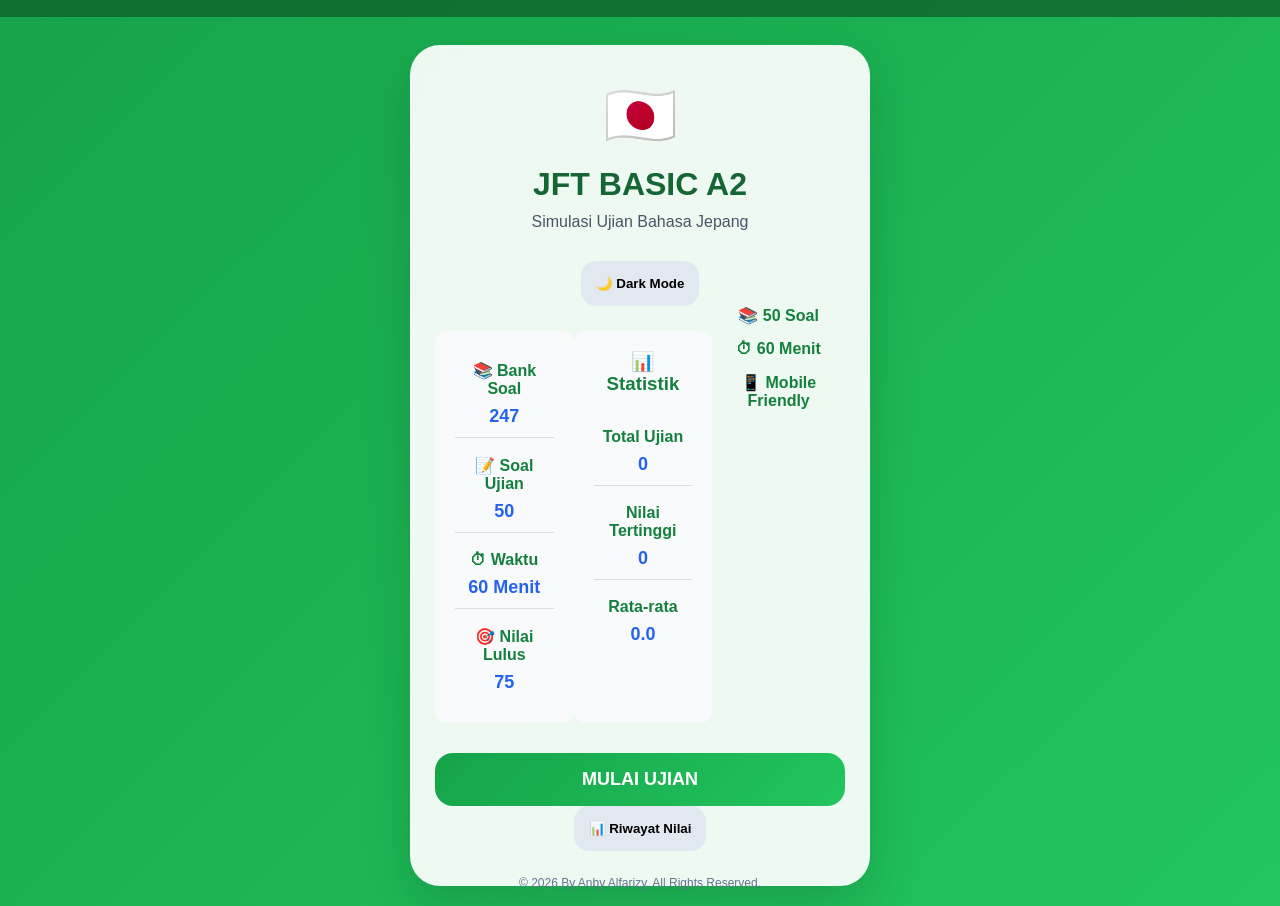
==== index.html @ bf28ae54 "Add files via upload" ====
<!DOCTYPE html>
<html lang="id">

<head>
    <meta charset="UTF-8">
    <!-- BARIS INI WAJIB ADA agar layar HP tidak auto-zoom -->
    <meta name="viewport" content="width=device-width, initial-scale=1.0, maximum-scale=1.0, user-scalable=no">
    
    <title>JFT Basic A2</title>

    <!-- Baris ini menghapus/mencegah pemuatan ikon -->
    <link rel="icon" href="data:,">

    <!-- Jalur relatif lokal (aman untuk GitHub Pages) -->
<script src="./js/confetti.browser.min.js"></script>


<link rel="stylesheet" href="css/style.css">
<link rel="stylesheet" href="css/mobile.css">
<link rel="stylesheet" href="css/animation.css">

</head>

<body>
    <!-- TEKS BERJALAN PALING ATAS (SEBELUM ELEMEN LAINNYA) -->
    <div class="top-marquee">
        <span>PERHATIAN!!! Ujian Ini Hanya Simulasi/Latihan Gunakan Logika Anda Dan Jangan Sampai Terkecoh/Tertipu © 2026 By Anby Alfarizy. All Rights Reserved. • Simulasi Ujian JFT Basic A2</span>
    </div>

    <!-- Kode website kamu lainnya ada di bawah sini... -->

<body>

    <body>


<div class="app">

    <section id="history" class="page">


        <div class="card">
        
        
        <h2>
        Riwayat Ujian
        </h2>
        
                <button
        id="deleteHistoryBtn"
        class="btn-secondary">

        🗑 Hapus Semua Riwayat

        </button>
                
        <div id="historyList">
        
        Belum ada ujian
        
        </div>
        
        
        
        <button
        id="backHomeBtn"
        class="btn-secondary">
        
        ← Kembali ke Home
        
        </button>
        
        
        </div>
        
        
        </section>

<!-- HOME -->

<section id="home" class="page active">


<div class="card home-card">


<div class="logo">
🇯🇵
</div>


<h1>
JFT BASIC A2
</h1>


<p class="subtitle">
Simulasi Ujian Bahasa Jepang
</p>

<button
id="themeBtn"
class="btn-secondary">

🌙 Dark Mode

</button>


<div class="info-box">

    <div class="dashboard">

        <div class="dashboard-item">
    
            <span>📚 Bank Soal</span>
    
            <b id="bankQuestion">
                0
            </b>
    
        </div>
    
        <div class="dashboard-item">
    
            <span>📝 Soal Ujian</span>
    
            <b>
                50
            </b>
    
        </div>
    
        <div class="dashboard-item">
    
            <span>⏱ Waktu</span>
    
            <b>
                60 Menit
            </b>
    
        </div>
    
        <div class="dashboard-item">
    
            <span>🎯 Nilai Lulus</span>
    
            <b>
                75
            </b>
    
        </div>
    
    </div>

    <div class="dashboard">

        <h3>
        📊 Statistik
        </h3>
        
        <div class="dashboard-item">
        
        <span>
        Total Ujian
        </span>
        
        <b id="totalExam">
        0
        </b>
        
        </div>
        
        <div class="dashboard-item">
        
        <span>
        Nilai Tertinggi
        </span>
        
        <b id="bestScore">
        0
        </b>
        
        </div>
        
        <div class="dashboard-item">
        
        <span>
        Rata-rata
        </span>
        
        <b id="averageScore">
        0
        </b>
        
        </div>
        
        </div>

        <div style="display: flex; flex-direction: column; align-items: center; gap: 15px;">
            <!-- 1. 50 Soal -->
            <div> 📚 50 Soal </div>
        
            <!-- 2. 60 Menit -->
            <div> ⏱ 60 Menit </div>
        
            <!-- 3. Mobile Friendly -->
            <div> 📱 Mobile Friendly </div>
        </div>


</div>


<button 
id="startBtn"
class="btn-primary">

MULAI UJIAN

</button>

<button
id="historyBtn"
class="btn-secondary">

📊 Riwayat Nilai

</button>


</div>


</section>







<!-- QUIZ -->

<section id="quiz" class="page">


<div class="quiz-container">



<div class="quiz-header">


<div class="exam-title">
🇯🇵 JFT BASIC A2
</div>


<div class="timer">

⏱

<span id="time">
60:00
</span>

</div>


</div>






<div class="progress-box">


<div class="progress-text">

Soal

<span id="currentNumber">
1
</span>

/

<span id="totalNumber">
0
</span>


</div>



<div class="progress-bar">

<div 
id="progress"
class="progress">

</div>

</div>


</div>







<div class="question-card">

    <div id="typeLabel" class="type-label"></div>

    <div id="passage" class="passage"></div>

    <!-- SISIPKAN BARIS GAMBAR DI SINI (DI ATAS QUESTIONTEXT) -->
    <img id="questionImage" src="" alt="Gambar Soal" style="display: none;" />

    <!-- AUDIO CHOKAI (Tambahkan baris ini) -->
    <audio id="questionAudio" controls style="display: none; width: 100%; margin: 15px 0;"></audio>

    <h2 id="questionText"></h2>

    <div id="options" class="options"></div>

</div>


<div id="numberPanel" class="number-panel"></div>







<div class="navigation">


<button
onclick="previousQuestion()"
class="btn-secondary">

← Sebelumnya

</button>



<button
onclick="nextQuestion()"
class="btn-primary">

Selanjutnya →

</button>

<button
onclick="finishExam()"
class="btn-danger">

Selesai Ujian

</button>

</div>



</div>


</section>


<!-- RESULT -->
<section id="result" class="page">
    <div class="card">
        <h2>Hasil Ujian</h2>

        <div id="resultText">
            Nilai akan muncul di sini
        </div>

        <button id="retryBtn" class="btn-primary">
            🔄 Ulangi Ujian
        </button>

        <button id="resultHomeBtn" class="btn-secondary">
            ← Kembali ke Home
        </button>

        <button id="reviewBtn" class="btn-primary">
            Lihat Pembahasan Salah
        </button>

        <button id="backResultBtn" class="btn-secondary">
            Kembali ke Hasil
        </button>

        <div id="reviewBox"></div>
    </div>
</section>




</div>


<!-- SweetAlert2 CSS & JS -->
<script src="https://cdn.jsdelivr.net/npm/sweetalert2@11"></script>

<footer class="copyright">
    © 2026 By Anby Alfarizy. All Rights Reserved.
</footer>

<!-- File Pendukung -->
<script src="js/random.js"></script>
<script src="js/storage.js"></script>

<!-- Logika & Data Ujian -->
<script src="js/quiz.js"></script> 

<!-- Logika Dashboard Utama (Dipanggil Paling Akhir) -->
<script src="js/app.js"></script>

</body>
</html>
---- css/style.css ----
*{
    margin:0;
    padding:0;
    box-sizing:border-box;
}


body{

    min-height:100vh;

    font-family:
    "Poppins",
    "Noto Sans JP",
    sans-serif;


    background:
    linear-gradient(
        135deg,
        #16a34a,
        #22c55e
    );


    display:flex;

    justify-content:center;

    align-items:center;

}




.app{

    width:100%;

    max-width:500px;

    padding:20px;

}




.page{

    display:none;

}



.page.active{

    display:block;

}





.card{


    background:
    rgba(255,255,255,0.92);


    backdrop-filter:
    blur(15px);


    border-radius:30px;


    padding:35px 25px;


    box-shadow:
    0 20px 50px
    rgba(0,0,0,0.15);


    text-align:center;


}



.logo{

    font-size:60px;

    margin-bottom:15px;

}



h1{

    color:#166534;

    font-size:32px;

    margin-bottom:10px;

}



.subtitle{

    color:#475569;

    margin-bottom:30px;

}





.info-box{


    display:flex;

    justify-content:space-around;

    margin-bottom:30px;


}



.info-box div{


    display:flex;

    flex-direction:column;


    gap:8px;


    color:#15803d;

    font-weight:bold;


}





.btn-primary{


    width:100%;


    padding:16px;


    border:none;


    border-radius:18px;


    background:

    linear-gradient(
        135deg,
        #16a34a,
        #22c55e
    );


    color:white;


    font-size:18px;


    font-weight:bold;


    cursor:pointer;


    transition:.3s;


}



.btn-primary:hover{


    transform:
    translateY(-3px);


    box-shadow:
    0 10px 25px
    rgba(22,163,74,.4);


}
/* =================
   QUIZ STYLE
================= */


.quiz-container{

display:flex;

flex-direction:column;

gap:20px;

}




.quiz-header{

display:flex;

justify-content:space-between;

align-items:center;

color:#166534;

font-weight:bold;

}




.timer{

background:#dcfce7;

padding:10px 18px;

border-radius:15px;

color:#15803d;

}





.progress-box{

background:white;

padding:15px;

border-radius:20px;

}



.progress-text{

margin-bottom:10px;

font-weight:bold;

color:#334155;

}



.progress-bar{

height:12px;

background:#dcfce7;

border-radius:20px;

overflow:hidden;

}



.progress{


height:100%;


width:20%;


background:

linear-gradient(
90deg,
#16a34a,
#22c55e
);


}





.question-card{


background:white;


padding:25px;


border-radius:25px;


box-shadow:
0 10px 30px
rgba(0,0,0,.1);


}





.question-card h2{

font-size:20px;

color:#1e293b;

line-height:1.6;

}





.options{


display:flex;

flex-direction:column;

gap:12px;

margin-top:20px;

}





.option{


padding:15px;


border-radius:15px;


border:2px solid #dcfce7;


background:white;


cursor:pointer;


text-align:left;


font-size:16px;


transition:.3s;


}



.option:hover{


background:#f0fdf4;


border-color:#22c55e;


}





.number-panel{


display:flex;

gap:8px;

overflow-x:auto;


}



.number{


min-width:40px;

height:40px;


border:none;


border-radius:12px;


background:#e2e8f0;


cursor:pointer;


font-weight:bold;


}




.number.active{


background:#16a34a;

color:white;


}





.navigation{


display:flex;

gap:10px;

}





.btn-secondary{


flex:1;

padding:15px;


border:none;


border-radius:15px;


background:#e2e8f0;


font-weight:bold;


}

.number{

    width:40px;
    height:40px;
    border-radius:50%;
    border:none;
    background:#e5e7eb;
    margin:5px;
    font-weight:bold;
    cursor:pointer;
    
    }
    
    
    
    .number.active{
    
    background:#2563eb;
    color:white;
    
    }
    
    
    
    .number.answered{
    
    background:#22c55e;
    color:white;
    
    }
    
    
    
    .option.selected{
    
    background:#dcfce7;
    border:2px solid #22c55e;
    
    }

    .btn-danger{

        background:#ef4444;
        color:white;
        border:none;
        padding:12px 20px;
        border-radius:12px;
        font-weight:bold;
        
        }
        
        
        .btn-danger:hover{
        
        background:#dc2626;
        
        }

        .review-card{

            background:white;
            
            padding:15px;
            
            margin-top:15px;
            
            border-radius:15px;
            
            box-shadow:
            0 4px 10px rgba(0,0,0,0.08);
            
            }
            
            
            .review-card h3{
            
            color:#2563eb;
            
            }
            
            
            #reviewBox{

                width:100%;
                
                margin-top:20px;
                
                }

            .review-card{

                background:white;
                
                padding:16px;
                
                margin-top:15px;
                
                border-radius:15px;
                
                }
                
                
                .review-card.wrong{
                
                border-left:
                6px solid #ef4444;
                
                }
                
                
                
                .wrong-text{
                
                color:#ef4444;
                
                font-weight:bold;
                
                }
                
                
                
                .correct-text{
                
                color:#16a34a;
                
                font-weight:bold;
                
                }
                
                
                
                .perfect{
                
                color:#16a34a;
                
                text-align:center;
                
                }
                .review-container{

                    max-height:500px;
                    
                    overflow-y:auto;
                    
                    }
                    .option{

                        width:100%;
                        
                        padding:16px;
                        
                        margin-bottom:12px;
                        
                        border-radius:14px;
                        
                        border:2px solid #e5e7eb;
                        
                        background:white;
                        
                        font-size:16px;
                        
                        text-align:left;
                        
                        cursor:pointer;
                        
                        transition:.2s;
                        
                        }
                        
                        
                        .option:hover{
                        
                        border-color:#2563eb;
                        
                        }
                        
                        
                        .option:active{
                        
                        transform:scale(.98);
                        
                        }
                        .number-panel{

                            display:flex;
                            
                            gap:8px;
                            
                            overflow-x:auto;
                            
                            padding:10px 0;
                            
                            }
                            
                            
                            .number{
                            
                            min-width:40px;
                            
                            height:40px;
                            
                            border-radius:50%;
                            
                            border:none;
                            
                            background:#e5e7eb;
                            
                            }
                            
                            
                            .number.active{
                            
                            background:#2563eb;
                            
                            color:white;
                            
                            }
                            
                            
                            .number.done{
                            
                            background:#22c55e;
                            
                            color:white;
                            
                            }
                            .question-card{

                                animation:
                                slide .25s ease;
                                
                                }
                                
                                
                                @keyframes slide{
                                
                                
                                from{
                                
                                opacity:0;
                                
                                transform:
                                translateX(20px);
                                
                                }
                                
                                
                                to{
                                
                                opacity:1;
                                
                                transform:
                                translateX(0);
                                
                                }
                                
                                
                                }
                                .timer.warning{

                                    color:red;
                                    
                                    animation:
                                    blink 1s infinite;
                                    
                                    }
                                    
                                    
                                    @keyframes blink{
                                    
                                    50%{
                                    
                                    opacity:.4;
                                    
                                    }
                                    
                                    }
                                    
                                    .timer.warning{

                                        color:red;
                                        
                                        font-weight:bold;
                                        
                                        animation:
                                        blink 1s infinite;
                                        
                                        }
                                        
                                        
                                        
                                        @keyframes blink{
                                        
                                        0%{
                                        
                                        opacity:1;
                                        
                                        }
                                        
                                        
                                        50%{
                                        
                                        opacity:.3;
                                        
                                        }
                                        
                                        
                                        100%{
                                        
                                        opacity:1;
                                        
                                        }
                                        
                                        }
                                        .dashboard{

                                            margin-top:20px;
                                            
                                            padding:20px;
                                            
                                            border-radius:12px;
                                            
                                            background:#f8fafc;
                                            
                                            }
                                            
                                            
                                            
                                            .dashboard h3{
                                            
                                            margin-bottom:15px;
                                            
                                            text-align:center;
                                            
                                            }
                                            
                                            
                                            
                                            .dashboard-item{
                                            
                                            display:flex;
                                            
                                            justify-content:space-between;
                                            
                                            padding:10px 0;
                                            
                                            border-bottom:1px solid #ddd;
                                            
                                            }
                                            
                                            
                                            
                                            .dashboard-item:last-child{
                                            
                                            border:none;
                                            
                                            }
                                            
                                            
                                            
                                            .dashboard-item b{
                                            
                                            color:#2563eb;
                                            
                                            font-size:18px;
                                            
                                            }
                                            /* ==========================================
   DARK MODE - PERBAIKAN LENGKAP
   ========================================== */

body.dark {
    background: #121212;
    color: #ffffff;
}

body.dark .card,
body.dark .question-card,
body.dark .dashboard,
body.dark .review-card {
    background: #1f2937;
    color: #ffffff;
    border: 1px solid #374151;
}

body.dark .dashboard-item {
    border-bottom: 1px solid #374151;
}

/* Opsi Jawaban */
body.dark .option {
    background: #2b2b2b;
    color: #ffffff;
    border: 1px solid #555;
}

body.dark .option:hover {
    background: #3c3c3c;
}

body.dark .option.selected {
    background: #22c55e !important;
    color: #ffffff !important;
    border-color: #22c55e !important;
}

/* --- TOMBOL NOMOR SOAL --- */
body.dark .number {
    background: #2b2b2b;
    color: #ffffff;
    border: 1px solid #555;
}

/* Nomor Aktif (Biru) */
body.dark .number.active {
    background: #2563eb !important;
    color: #ffffff !important;
}

/* Nomor Sudah Terjawab (Hijau) */
body.dark .number.answered,
body.dark .number.filled,
body.dark .number.done {
    background: #16a34a !important;
    color: #ffffff !important;
    border-color: #16a34a !important;
}

/* --- PEMBAHASAN / REVIEW CARD --- */

/* Garis Kiri Merah untuk Pembahasan */
body.dark .review-card {
    border-left: 6px solid #ef4444 !important;
}

/* Judul Soal di Pembahasan Tetap Biru Terang */
body.dark .review-card h3,
body.dark .review-card h4,
body.dark .review-card b:first-child {
    color: #3b82f6 !important;
}

/* Paksa Teks Merah ("Tidak dijawab" / Salah) Tetap Merah di Night Mode */
body.dark .review-card [style*="color: red"],
body.dark .review-card [style*="color:red"],
body.dark .review-card .text-danger,
body.dark .review-card font[color="red"] {
    color: #ef4444 !important;
}

/* Paksa Teks Hijau (Jawaban Benar) Tetap Hijau di Night Mode */
body.dark .review-card [style*="color: green"],
body.dark .review-card [style*="color:green"],
body.dark .review-card .text-success,
body.dark .review-card font[color="green"] {
    color: #22c55e !important;
}

/* Timer */
body.dark .timer {
    color: #ffffff;
}

body.dark #time {
    color: #22c55e;
    font-weight: bold;
}

body.dark #time.warning {
    color: #ef4444;
}



/* ==========================
   DARK MODE - HISTORY
========================== */

body.dark #historyList {
    color: #ffffff;
}

body.dark .review-card {
    background: #1f2937;
    color: #ffffff;
    border: 1px solid #374151;
}

body.dark .review-card p {
    color: #ffffff;
}

body.dark .review-card b {
    color: #60a5fa;
}

.history-box button {
    margin-bottom: 15px;
}

/* ==========================
   DOKKAI READING (BACAAN)
========================== */

.passage {
    display: none;
    background: #f8fafc;
    padding: 15px;
    border-radius: 10px;
    margin-bottom: 15px;
    line-height: 1.8;
    text-align: left;
    border: 1px solid #e5e7eb;
    
    /* PENTING: Agar simbol \n dari JSON bisa ganti baris di HTML */
    white-space: pre-line; 
}

body.dark .passage {
    background: #374151;
    color: #ffffff;
    border-color: #4b5563;
}
/* ==========================
   CONVERSATION
========================== */


.dialog{

    display:flex;

    flex-direction:column;

    margin-bottom:12px;

}



.dialog .speaker{

    font-weight:bold;

    margin-bottom:5px;

}



.dialog .bubble{

    padding:12px;

    border-radius:12px;

    max-width:85%;

    line-height:1.7;

}



.dialog.a .bubble{

    background:#dbeafe;

    color:#1e3a8a;

}



.dialog.b{

    align-items:flex-end;

}



.dialog.b .bubble{

    background:#dcfce7;

    color:#166534;

}



body.dark .dialog.a .bubble{

    background:#1e40af;

    color:white;

}



body.dark .dialog.b .bubble{

    background:#166534;

    color:white;

}
/* ==========================
   QUESTION TYPE LABEL
========================== */


.type-label{

    display:inline-block;

    padding:6px 12px;

    border-radius:20px;

    font-size:14px;

    font-weight:bold;

    margin-bottom:12px;

    background:#e0f2fe;

    color:#0369a1;

}



body.dark .type-label{

    background:#1e3a8a;

    color:white;

}
.copyright{

    position:fixed;

    bottom:10px;

    left:0;

    width:100%;

    text-align:center;

    font-size:12px;

    color:#64748b;

    z-index:999;

}


body.dark .copyright{

    color:#cbd5e1;

}
/* Kunci teks berjalan di PALING ATAS layar */
.top-marquee {
    position: fixed;    /* Memaksa elemen menempel di layar */
    top: 0;             /* Paling atas */
    left: 0;            /* Paling kiri */
    width: 100vw;       /* Lebar penuh layar */
    z-index: 9999;      /* Agar selalu di paling depan */
    
    background-color: #0f5c28; 
    color: #ffffff;
    padding: 3px 0;     /* Padding diperkecil agar tidak memakan ruang */
    font-size: 10px;    /* Font diperkecil agar tampak rapi */
    font-weight: 500;
    overflow: hidden;
    white-space: nowrap;
    box-sizing: border-box;

    /* FITUR TRANSMISI & TRANSPARANSI */
    opacity: 0.75;                 /* Dibuat samar 35% agar tidak mencolok Sekarang sedang 75% atau 0.75 */
    pointer-events: none;          /* SENTUHAN MENEMBUS ke elemen/tombol di bawahnya */
    transition: opacity 0.3s ease;  /* Animasi kejelasan halus saat di-hover */
}

/* Saat kursor atau sentuhan di area teks, teks akan jelas kembali */
.top-marquee:hover {
    opacity: 1;
    pointer-events: auto;
}

/* Animasi teks bergerak */
.top-marquee span {
    display: inline-block;
    padding-left: 100%;
    animation: marquee-anim 25s linear infinite;
}

@keyframes marquee-anim {
    0% {
        transform: translateX(0);
    }
    100% {
        transform: translateX(-100%);
    }
}

/* Penyesuaian saat Dark Mode */
body.dark-mode .top-marquee {
    background-color: #0f172a;
    color: #4ade80;
}

/* Beri jarak dari atas agar tidak menumpuk dengan konten utama */
.container, .card, .dashboard {
    margin-top: 25px;
}
#questionImage {
    max-width: 100%;    /* Biar gambar TIDAK PERNAH melebihi lebar kartu */
    height: auto;       /* Menjaga proporsi gambar agar tidak gepeng */
    display: block;
    margin: 15px auto;  /* Memosisikan gambar tepat di tengah dengan jarak */
    border-radius: 8px; /* (Opsional) Membuat sudut gambar agak melengkung rapi */
}
.question-card {
    /* Tambahkan dua baris ini jika belum ada */
    box-sizing: border-box;
    overflow: hidden; 
}
/* ==========================================
   PAKSA TEKS SOAL & BACAAN BERWARNA PUTIH
   ========================================== */

   body.dark #questionText,
   body.dark .question-text,
   body.dark #question,
   body.dark .question-card p,
   body.dark .question-card div,
   body.dark .question-card span,
   body.dark .passage,
   body.dark #passageText {
       color: #ffffff !important;
   }
---- css/mobile.css ----
@media(max-width:600px){


    /* JUDUL SOAL */
    .question-card h2{

        font-size:18px;
        line-height:1.6;

        padding:10px;

    }



    /* KOTAK SOAL */
    .question-card{

        padding:15px;

        margin:10px;

    }



    /* PILIHAN JAWABAN */
    .option{

        width:100%;

        min-height:50px;

        margin-bottom:10px;

        font-size:16px;

        text-align:left;

        padding:12px;

    }



    /* HEADER UJIAN */
    .quiz-header{

        flex-direction:column;

        gap:10px;

        text-align:center;

    }



    .exam-title{

        font-size:18px;

    }



    .timer{

        font-size:16px;

        padding:8px 15px;

    }




    /* PROGRESS */
    .progress-text{

        font-size:14px;

    }



    .progress-box{

        margin:10px;

    }




    /* NOMOR SOAL */
    .number-panel{

        display:flex;

        overflow-x:auto;

        gap:8px;

        padding:10px;

        white-space:nowrap;

    }



    .number{

        min-width:40px;

        height:40px;

        flex-shrink:0;

    }





    /* TOMBOL NAVIGASI */
    .navigation{

        flex-direction:column-reverse;

        gap:10px;

        padding:10px;

    }




    .btn-primary,
    .btn-secondary{

        width:100%;

        min-height:50px;

        font-size:16px;

    }



}
---- css/animation.css ----
.page.active{


    animation:

    fade .5s ease;


}



@keyframes fade{


from{

opacity:0;

transform:
translateY(20px);

}


to{

opacity:1;

transform:
translateY(0);

}


}




.card{


animation:

float 5s infinite ease-in-out;


}



@keyframes float{


0%,100%{

transform:
translateY(0);

}


50%{

transform:
translateY(-8px);

}


}
/* ==========================
   ANIMASI PINDAH SOAL
========================== */


.question-card.animate{


    animation:

    slideQuestion
    0.3s
    ease;


}



@keyframes slideQuestion{


    from{


        opacity:0;

        transform:
        translateX(30px);


    }



    to{


        opacity:1;

        transform:
        translateX(0);


    }


}
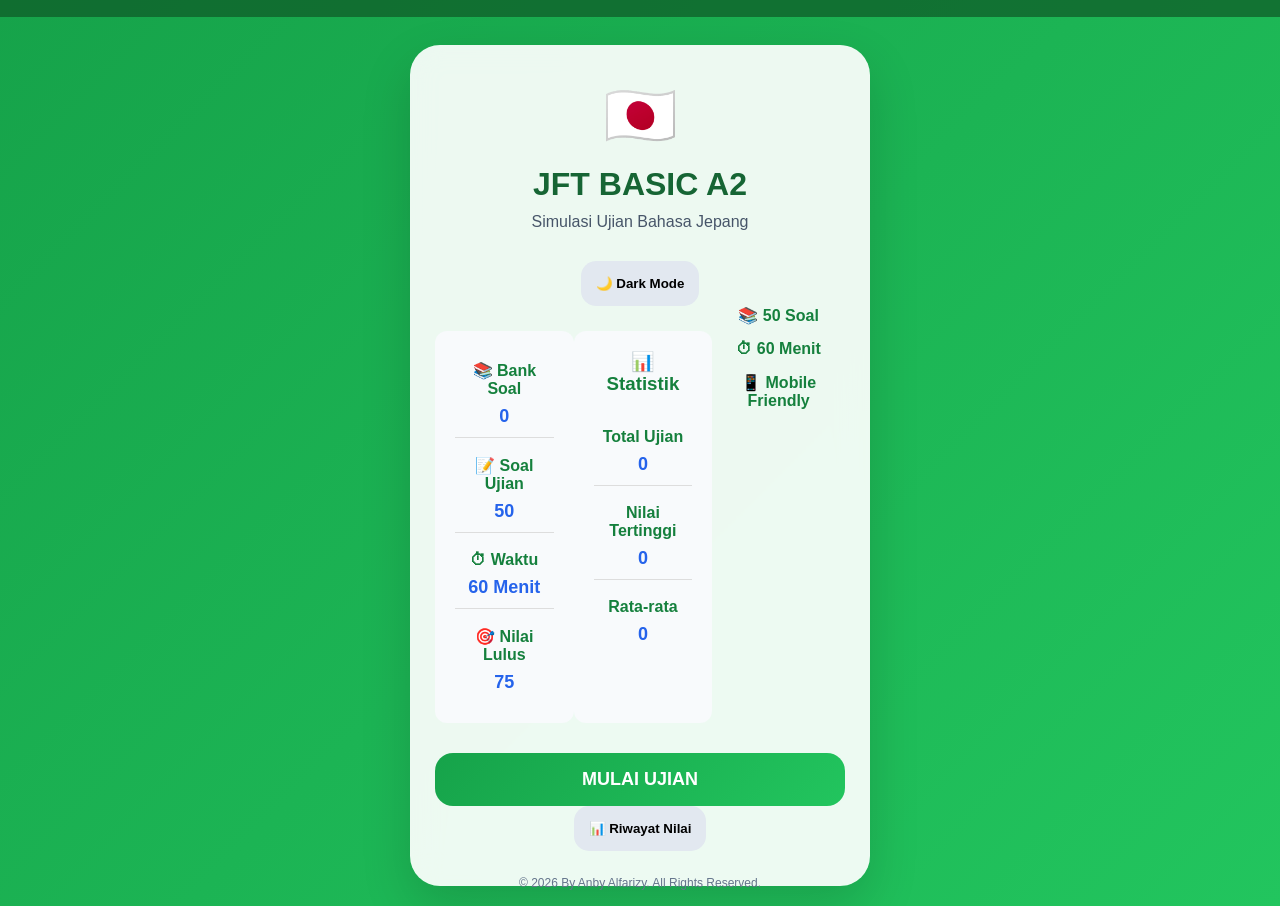
==== commit a8526eba: "Update index.html" ====
--- a/index.html
+++ b/index.html
@@ -431,8 +431,8 @@
 <!-- Logika & Data Ujian -->
 <script src="js/quiz.js"></script> 
 
-<!-- Logika Dashboard Utama (Dipanggil Paling Akhir) -->
-<script src="js/app.js"></script>
+<!-- Logika Dashboard Utama (Diubah menjadi type="module") -->
+<script type="module" src="js/app.js"></script>
 
 </body>
-</html>+</html>
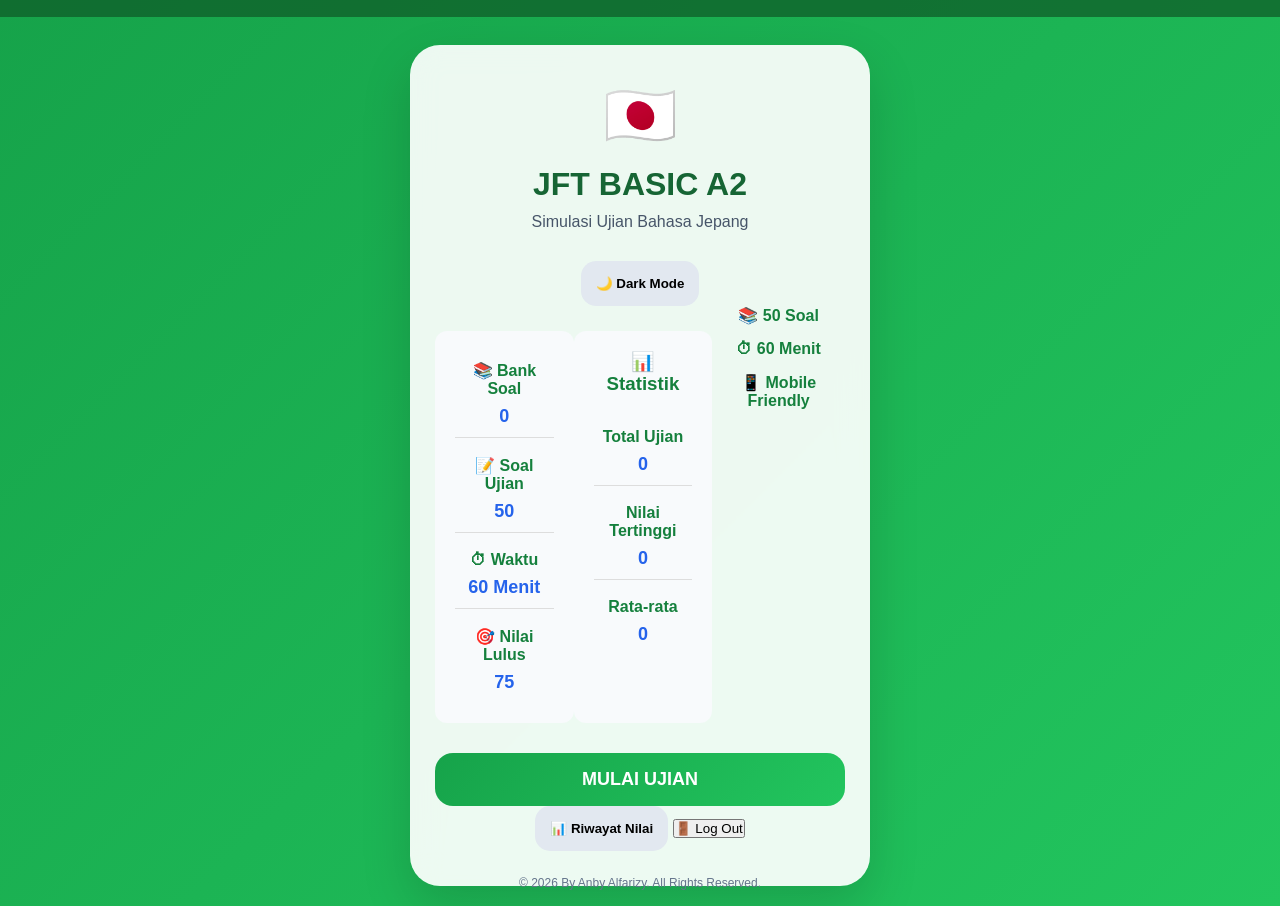
==== commit 0298e45a: "Update index.html" ====
--- a/index.html
+++ b/index.html
@@ -228,6 +228,7 @@
 
 </button>
 
+    <button id="logoutBtn" class="btn btn-logout">🚪 Log Out</button>
 
 </div>
 
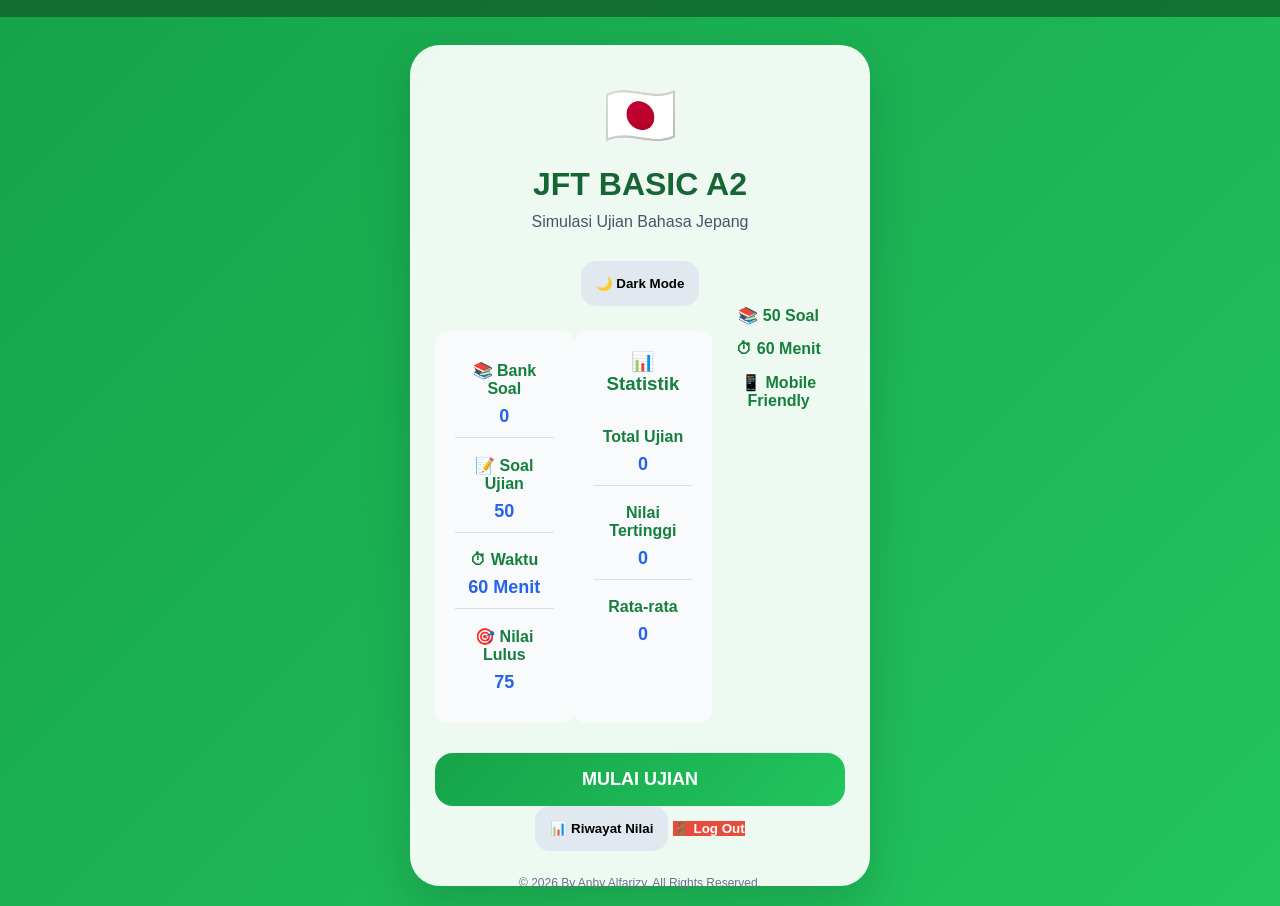
==== commit 489818f9: "Update index.html" ====
--- a/index.html
+++ b/index.html
@@ -24,7 +24,7 @@
 <body>
     <!-- TEKS BERJALAN PALING ATAS (SEBELUM ELEMEN LAINNYA) -->
     <div class="top-marquee">
-        <span>PERHATIAN!!! Ujian Ini Hanya Simulasi/Latihan Gunakan Logika Anda Dan Jangan Sampai Terkecoh/Tertipu © 2026 By Anby Alfarizy. All Rights Reserved. • Simulasi Ujian JFT Basic A2</span>
+        <span>PERHATIAN!!! Ujian Ini Hanya Simulasi/Latihan Gunakan Logika Anda. Harap Kerjakan Dengan Serius Dan Cek Ulang Sebelum Submit. © 2026 By Anby Alfarizy. All Rights Reserved. • Simulasi Ujian JFT Basic A2</span>
     </div>
 
     <!-- Kode website kamu lainnya ada di bawah sini... -->
--- a/css/style.css
+++ b/css/style.css
@@ -1274,3 +1274,27 @@
    body.dark #passageText {
        color: #ffffff !important;
    }
+
+/* Menata tombol agar berada di sebelah Riwayat Nilai */
+.action-buttons {
+    display: flex;
+    justify-content: center;
+    gap: 10px; /* Jarak antar tombol */
+    margin-top: 10px;
+}
+
+/* Tampilan Khusus Tombol Log Out */
+.btn-logout {
+    background-color: #e74c3c !important;
+    color: white !important;
+    border: none;
+    cursor: pointer;
+    font-weight: bold;
+    transition: background-color 0.2s ease, transform 0.1s ease;
+}
+
+.btn-logout:hover {
+    background-color: #c0392b !important;
+    transform: translateY(-2px);
+}
+
